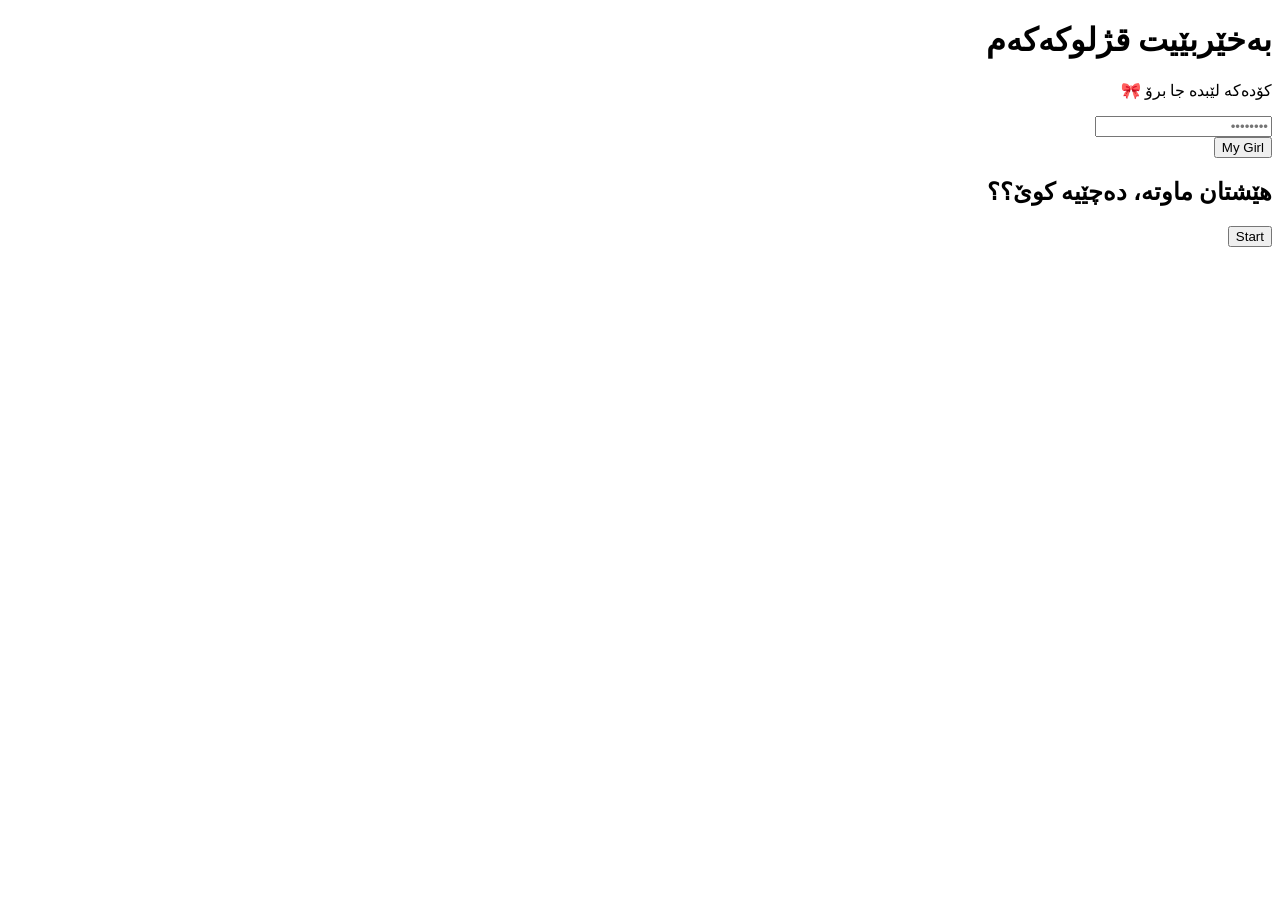
==== home.html @ 354fc25b "Create home.html" ====
<!DOCTYPE html>
<html lang="ku" dir="rtl">

<head>

    <meta charset="UTF-8">

    <meta name="viewport"
          content="width=device-width, initial-scale=1.0">

    <title>My Girl</title>

    <link rel="preconnect" href="https://fonts.googleapis.com">

    <link rel="preconnect"
          href="https://fonts.gstatic.com"
          crossorigin>

    <link href="https://fonts.googleapis.com/css2?family=Noto+Sans+Arabic:wght@300;400;500;600;700&family=Poppins:wght@400;500;600;700&display=swap"
          rel="stylesheet">

    <link rel="stylesheet"
          href="home.css">

</head>

<body>

<div class="background-blur"></div>

<div class="page">

    <div class="lock-card">

        <div class="top-circle"></div>

        <h1 class="title">

            بەخێربێیت قژلوکەکەم

        </h1>

        <p class="subtitle">

            کۆدەکە لێبدە جا برۆ 🎀

        </p>

        <div class="password-box">

            <input

                type="password"

                id="password"

                placeholder="••••••••"

                autocomplete="off">

        </div>

        <button

            id="unlockBtn">

            My Girl

        </button>

        <p

            id="message">

        </p>

    </div>

</div>

<div

id="quizPage"

class="hidden">

<div class="quiz-card">

<h2>

هێشتان ماوتە، دەچێیە کوێ؟؟

</h2>

<button

id="startQuiz">

Start

</button>

</div>

</div>

<script src="home.js"></script>

</body>

</html>
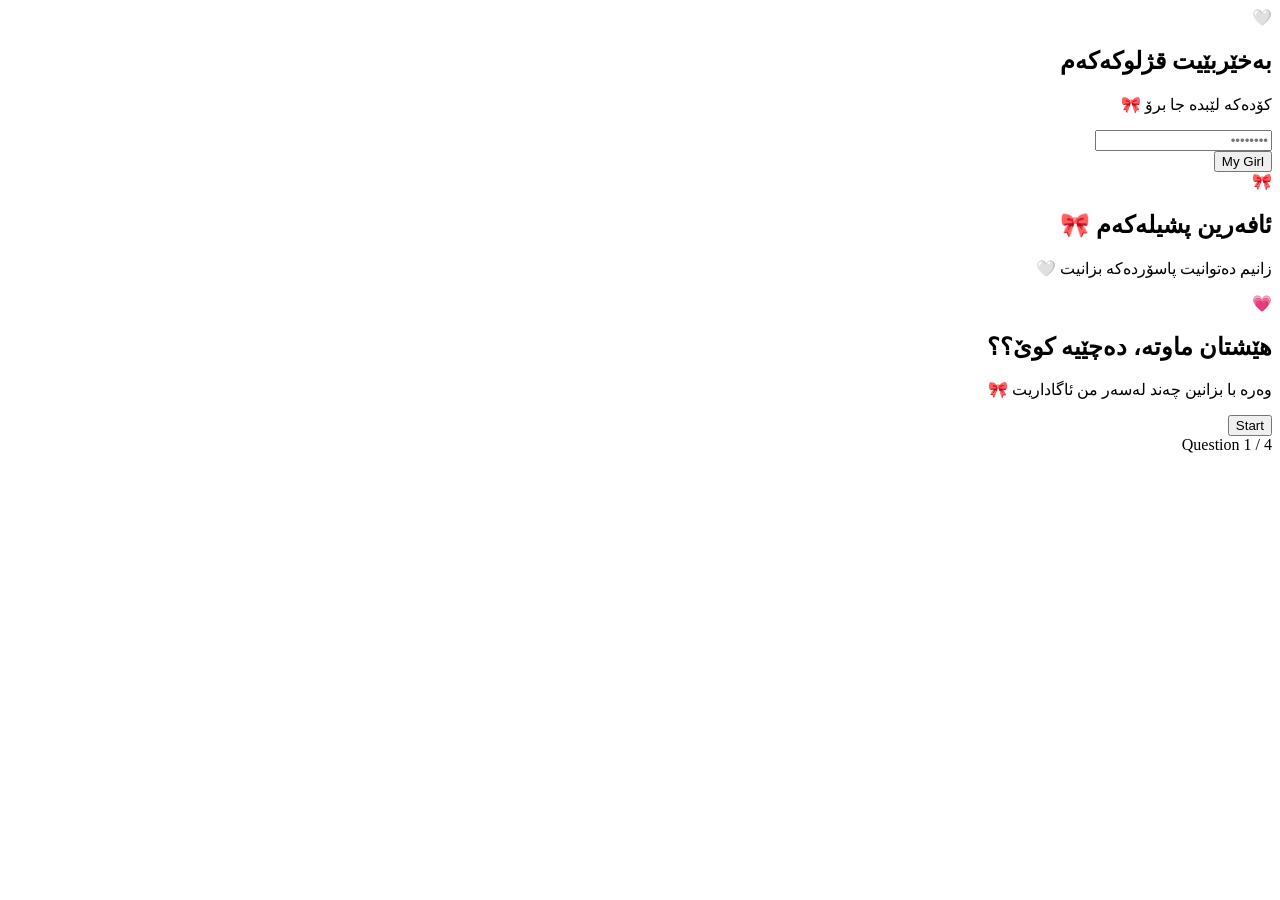
==== commit ed74e18d: "Create home.html" ====
--- a/home.html
+++ b/home.html
@@ -8,16 +8,24 @@
     <meta name="viewport"
           content="width=device-width, initial-scale=1.0">
 
-    <title>My Girl</title>
-
-    <link rel="preconnect" href="https://fonts.googleapis.com">
+    <meta name="theme-color"
+          content="#FFF8FB">
+
+    <title>My Girl 🎀</title>
+
+    <!-- Fonts -->
+
+    <link rel="preconnect"
+          href="https://fonts.googleapis.com">
 
     <link rel="preconnect"
           href="https://fonts.gstatic.com"
           crossorigin>
 
-    <link href="https://fonts.googleapis.com/css2?family=Noto+Sans+Arabic:wght@300;400;500;600;700&family=Poppins:wght@400;500;600;700&display=swap"
+    <link href="https://fonts.googleapis.com/css2?family=Poppins:wght@400;500;600;700&family=Noto+Sans+Arabic:wght@300;400;500;600;700&display=swap"
           rel="stylesheet">
+
+    <!-- CSS -->
 
     <link rel="stylesheet"
           href="home.css">
@@ -26,85 +34,200 @@
 
 <body>
 
-<div class="background-blur"></div>
-
-<div class="page">
-
-    <div class="lock-card">
-
-        <div class="top-circle"></div>
-
-        <h1 class="title">
-
-            بەخێربێیت قژلوکەکەم
-
-        </h1>
-
-        <p class="subtitle">
-
-            کۆدەکە لێبدە جا برۆ 🎀
-
-        </p>
-
-        <div class="password-box">
-
-            <input
-
-                type="password"
-
-                id="password"
-
-                placeholder="••••••••"
-
-                autocomplete="off">
-
-        </div>
-
-        <button
-
-            id="unlockBtn">
-
-            My Girl
-
-        </button>
-
-        <p
-
-            id="message">
-
-        </p>
+    <!-- Background -->
+
+    <div class="background-layer">
+
+        <span class="blur-circle blur-one"></span>
+
+        <span class="blur-circle blur-two"></span>
+
+        <span class="blur-circle blur-three"></span>
 
     </div>
 
-</div>
-
-<div
-
-id="quizPage"
-
-class="hidden">
-
-<div class="quiz-card">
-
-<h2>
-
-هێشتان ماوتە، دەچێیە کوێ؟؟
-
-</h2>
-
-<button
-
-id="startQuiz">
-
-Start
-
-</button>
-
-</div>
-
-</div>
-
-<script src="home.js"></script>
+
+    <!-- Main -->
+
+    <main class="home-container">
+
+        <section class="lock-card">
+
+            <div class="lock-icon">
+
+                <div class="icon-ring">
+
+                    <div class="icon-core">
+
+                        🤍
+
+                    </div>
+
+                </div>
+
+            </div>
+
+            <h1 class="main-title">
+
+                بەخێربێیت قژلوکەکەم
+
+            </h1>
+
+            <p class="main-subtitle">
+
+                کۆدەکە لێبدە جا برۆ 🎀
+
+            </p>
+
+            <!-- Password -->
+
+            <div class="password-wrapper">
+
+                <input
+
+                    id="passwordInput"
+
+                    type="password"
+
+                    placeholder="••••••••"
+
+                    autocomplete="off"
+
+                    spellcheck="false">
+
+            </div>
+
+            <!-- Unlock -->
+
+            <button id="unlockButton">
+
+                My Girl
+
+            </button>
+
+            <!-- Message -->
+
+            <div id="statusMessage">
+
+            </div>
+                        <!-- Success Screen -->
+
+            <section id="welcomeScreen"
+                     class="screen hidden">
+
+                <div class="screen-card">
+
+                    <div class="screen-icon">
+
+                        🎀
+
+                    </div>
+
+                    <h2 class="screen-title">
+
+                        ئافەرین پشیلەکەم 🎀
+
+                    </h2>
+
+                    <p class="screen-text">
+
+                        زانیم دەتوانیت پاسۆردەکە بزانیت 🤍
+
+                    </p>
+
+                </div>
+
+            </section>
+
+
+            <!-- Quiz Intro -->
+
+            <section id="quizIntro"
+                     class="screen hidden">
+
+                <div class="screen-card">
+
+                    <div class="screen-icon">
+
+                        💗
+
+                    </div>
+
+                    <h2 class="screen-title">
+
+                        هێشتان ماوتە، دەچێیە کوێ؟؟
+
+                    </h2>
+
+                    <p class="screen-text">
+
+                        وەرە با بزانین چەند لەسەر من ئاگاداریت 🎀
+
+                    </p>
+
+                    <button id="startQuizButton"
+                            class="primary-button">
+
+                        Start
+
+                    </button>
+
+                </div>
+
+            </section>
+
+
+            <!-- Quiz -->
+
+            <section id="quizSection"
+                     class="hidden">
+
+                <div class="quiz-card">
+
+                    <div id="questionNumber">
+
+                        Question 1 / 4
+
+                    </div>
+
+                    <h2 id="questionTitle">
+
+                    </h2>
+
+                    <div id="answersContainer">
+
+                    </div>
+
+                </div>
+
+            </section>
+
+        </section>
+
+    </main>
+        <!-- Floating Decoration -->
+
+    <div class="floating-heart heart-one"></div>
+
+    <div class="floating-heart heart-two"></div>
+
+    <div class="floating-heart heart-three"></div>
+
+
+    <!-- Audio (Later) -->
+
+    <audio id="backgroundMusic"
+           preload="auto"
+           loop>
+
+        <!-- music.mp3 -->
+
+    </audio>
+
+
+    <!-- JavaScript -->
+
+    <script src="home.js"></script>
 
 </body>
 
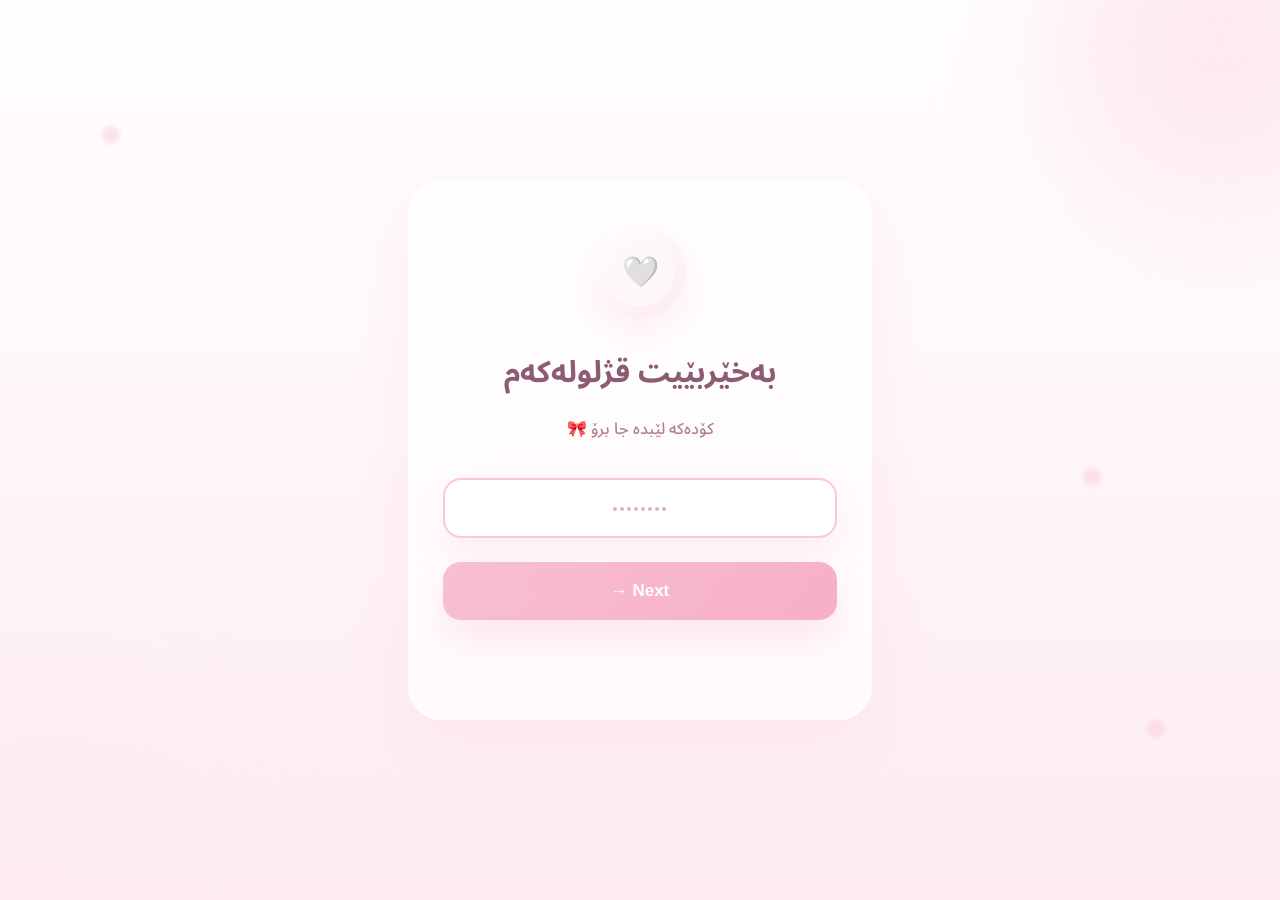
==== commit bd92f17c: "Update home.html" ====
--- a/home.html
+++ b/home.html
@@ -11,7 +11,7 @@
     <meta name="theme-color"
           content="#FFF8FB">
 
-    <title>My Girl 🎀</title>
+     <title>Next 🎀</title>
 
     <!-- Fonts -->
 
@@ -69,7 +69,7 @@
 
             <h1 class="main-title">
 
-                بەخێربێیت قژلوکەکەم
+                بەخێربێیت قژلولەکەم
 
             </h1>
 
@@ -101,7 +101,7 @@
 
             <button id="unlockButton">
 
-                My Girl
+                Next →
 
             </button>
 
--- a/home.css
+++ b/home.css
@@ -0,0 +1,780 @@
+/* =========================================================
+   Google Font
+========================================================= */
+
+@import url("https://fonts.googleapis.com/css2?family=Poppins:wght@400;500;600;700&family=Noto+Sans+Arabic:wght@300;400;500;600;700&display=swap");
+
+
+/* =========================================================
+   Reset
+========================================================= */
+
+*{
+
+    margin:0;
+
+    padding:0;
+
+    box-sizing:border-box;
+
+}
+
+html{
+
+    scroll-behavior:smooth;
+
+}
+
+body{
+
+    min-height:100vh;
+
+    overflow-x:hidden;
+
+    direction:rtl;
+
+    font-family:"Noto Sans Arabic","Poppins",sans-serif;
+
+    background:#FFF8FB;
+
+    color:#5F4B55;
+
+    display:flex;
+
+    justify-content:center;
+
+    align-items:center;
+
+    position:relative;
+
+}
+
+
+/* =========================================================
+   Background
+========================================================= */
+
+.background-layer{
+
+    position:fixed;
+
+    inset:0;
+
+    overflow:hidden;
+
+    z-index:-2;
+
+    background:
+
+    linear-gradient(
+
+    180deg,
+
+    #FFFDFE 0%,
+
+    #FFF8FB 40%,
+
+    #FDEBF1 100%
+
+    );
+
+}
+
+.blur-circle{
+
+    position:absolute;
+
+    border-radius:50%;
+
+    filter:blur(70px);
+
+    animation:float 12s ease-in-out infinite;
+
+}
+
+.blur-one{
+
+    width:320px;
+
+    height:320px;
+
+    background:#FBC6D8;
+
+    top:-120px;
+
+    right:-100px;
+
+    opacity:.35;
+
+}
+
+.blur-two{
+
+    width:260px;
+
+    height:260px;
+
+    background:#FDEBF1;
+
+    bottom:-90px;
+
+    left:-80px;
+
+    opacity:.55;
+
+    animation-delay:2s;
+
+}
+
+.blur-three{
+
+    width:180px;
+
+    height:180px;
+
+    background:#FFE9F2;
+
+    top:40%;
+
+    left:45%;
+
+    opacity:.35;
+
+    animation-delay:4s;
+
+}
+
+
+/* =========================================================
+   Main Container
+========================================================= */
+
+.home-container{
+
+    width:100%;
+
+    max-width:520px;
+
+    padding:28px;
+
+}
+
+.lock-card{
+
+    position:relative;
+
+    overflow:hidden;
+
+    background:rgba(255,255,255,.72);
+
+    backdrop-filter:blur(25px);
+
+    -webkit-backdrop-filter:blur(25px);
+
+    border:1px solid rgba(255,255,255,.85);
+
+    border-radius:34px;
+
+    padding:45px 34px;
+
+    box-shadow:
+
+    0 18px 60px rgba(252,199,218,.22);
+
+    animation:cardShow .8s ease;
+
+}
+/* =========================================================
+   Lock Icon
+========================================================= */
+
+.lock-icon{
+
+    display:flex;
+
+    justify-content:center;
+
+    margin-bottom:28px;
+
+}
+
+.icon-ring{
+
+    width:92px;
+
+    height:92px;
+
+    border-radius:50%;
+
+    background:linear-gradient(145deg,#FFF,#FDEBF1);
+
+    display:flex;
+
+    align-items:center;
+
+    justify-content:center;
+
+    box-shadow:
+
+    0 12px 35px rgba(252,199,218,.30);
+
+}
+
+.icon-core{
+
+    width:68px;
+
+    height:68px;
+
+    border-radius:50%;
+
+    background:#FFF8FB;
+
+    display:flex;
+
+    align-items:center;
+
+    justify-content:center;
+
+    font-size:30px;
+
+}
+
+
+/* =========================================================
+   Titles
+========================================================= */
+
+.main-title{
+
+    text-align:center;
+
+    font-size:30px;
+
+    font-weight:700;
+
+    color:#8C5C73;
+
+    margin-bottom:12px;
+
+    line-height:1.8;
+
+}
+
+.main-subtitle{
+
+    text-align:center;
+
+    color:#B07E95;
+
+    font-size:16px;
+
+    font-weight:500;
+
+    margin-bottom:34px;
+
+}
+
+
+/* =========================================================
+   Password Input
+========================================================= */
+
+.password-wrapper{
+
+    margin-bottom:22px;
+
+}
+
+#passwordInput{
+
+    width:100%;
+
+    height:60px;
+
+    border:none;
+
+    outline:none;
+
+    border-radius:18px;
+
+    background:#FFFFFF;
+
+    padding:0 20px;
+
+    text-align:center;
+
+    font-size:18px;
+
+    color:#8A6577;
+
+    font-family:"Poppins","Noto Sans Arabic",sans-serif;
+
+    box-shadow:
+
+    inset 0 0 0 1px rgba(250,214,226,.8),
+
+    0 10px 28px rgba(252,199,218,.12);
+
+    transition:.35s;
+
+}
+
+#passwordInput::placeholder{
+
+    color:#D5B6C5;
+
+}
+
+#passwordInput:focus{
+
+    transform:translateY(-2px);
+
+    box-shadow:
+
+    inset 0 0 0 2px #FBC6D8,
+
+    0 15px 35px rgba(252,199,218,.28);
+
+}
+
+
+/* =========================================================
+   Unlock Button
+========================================================= */
+
+#unlockButton{
+
+    width:100%;
+
+    height:58px;
+
+    border:none;
+
+    border-radius:18px;
+
+    cursor:pointer;
+
+    font-size:17px;
+
+    font-weight:700;
+
+    color:white;
+
+    background:linear-gradient(135deg,#F8BFD3,#F6AFC8);
+
+    transition:.35s;
+
+    box-shadow:
+
+    0 18px 35px rgba(248,191,211,.35);
+
+}
+
+#unlockButton:hover{
+
+    transform:translateY(-3px);
+
+    box-shadow:
+
+    0 22px 42px rgba(248,191,211,.45);
+
+}
+
+#unlockButton:active{
+
+    transform:scale(.98);
+
+}
+
+
+/* =========================================================
+   Status Message
+========================================================= */
+
+#statusMessage{
+
+    min-height:32px;
+
+    margin-top:22px;
+
+    text-align:center;
+
+    color:#A46C84;
+
+    font-size:15px;
+
+    font-weight:600;
+
+    line-height:1.9;
+
+}
+/* =========================================================
+   Screens
+========================================================= */
+
+.screen{
+
+    margin-top:34px;
+
+    animation:fadeUp .6s ease;
+
+}
+
+.screen-card{
+
+    background:rgba(255,255,255,.78);
+
+    border:1px solid rgba(255,255,255,.9);
+
+    border-radius:24px;
+
+    padding:30px 24px;
+
+    text-align:center;
+
+    box-shadow:0 18px 40px rgba(252,199,218,.18);
+
+}
+
+.screen-icon{
+
+    font-size:42px;
+
+    margin-bottom:18px;
+
+}
+
+.screen-title{
+
+    color:#8B6175;
+
+    font-size:25px;
+
+    font-weight:700;
+
+    margin-bottom:12px;
+
+}
+
+.screen-text{
+
+    color:#A97D90;
+
+    font-size:16px;
+
+    line-height:2;
+
+    font-weight:500;
+
+}
+
+.hidden{
+
+    display:none;
+
+}
+
+
+/* =========================================================
+   Primary Button
+========================================================= */
+
+.primary-button{
+
+    margin-top:26px;
+
+    width:100%;
+
+    height:56px;
+
+    border:none;
+
+    border-radius:18px;
+
+    cursor:pointer;
+
+    color:#fff;
+
+    font-size:17px;
+
+    font-weight:700;
+
+    background:linear-gradient(135deg,#F8BFD3,#F5AFC7);
+
+    transition:.35s;
+
+    box-shadow:0 16px 35px rgba(248,191,211,.30);
+
+}
+
+.primary-button:hover{
+
+    transform:translateY(-3px);
+
+}
+
+.primary-button:active{
+
+    transform:scale(.98);
+
+}
+
+
+/* =========================================================
+   Quiz
+========================================================= */
+
+.quiz-card{
+
+    margin-top:34px;
+
+    background:rgba(255,255,255,.80);
+
+    border-radius:26px;
+
+    padding:30px;
+
+    box-shadow:0 20px 45px rgba(252,199,218,.20);
+
+}
+
+#questionNumber{
+
+    text-align:center;
+
+    color:#D19AB0;
+
+    font-size:14px;
+
+    font-weight:700;
+
+    margin-bottom:16px;
+
+}
+
+#questionTitle{
+
+    text-align:center;
+
+    color:#8B6175;
+
+    font-size:24px;
+
+    line-height:2;
+
+    margin-bottom:28px;
+
+}
+
+#answersContainer{
+
+    display:grid;
+
+    gap:16px;
+
+}
+
+.answer-button{
+
+    width:100%;
+
+    min-height:58px;
+
+    border:none;
+
+    border-radius:18px;
+
+    cursor:pointer;
+
+    background:#FFFDFE;
+
+    color:#8C6779;
+
+    font-size:16px;
+
+    font-weight:600;
+
+    transition:.35s;
+
+    box-shadow:
+
+    inset 0 0 0 1px rgba(250,214,226,.85);
+
+}
+
+.answer-button:hover{
+
+    background:#FDEBF1;
+
+    transform:translateY(-2px);
+
+}
+
+.answer-button.correct{
+
+    background:#DDF8E8;
+
+    color:#3B7B55;
+
+}
+
+.answer-button.wrong{
+
+    background:#FFE3E6;
+
+    color:#B94E66;
+
+}
+
+
+/* =========================================================
+   Floating Hearts
+========================================================= */
+
+.floating-heart{
+
+    position:fixed;
+
+    width:18px;
+
+    height:18px;
+
+    border-radius:50%;
+
+    background:rgba(251,198,216,.45);
+
+    filter:blur(2px);
+
+    animation:float 9s ease-in-out infinite;
+
+    z-index:-1;
+
+}
+
+.heart-one{
+
+    top:14%;
+
+    left:8%;
+
+}
+
+.heart-two{
+
+    bottom:18%;
+
+    right:9%;
+
+    animation-delay:2s;
+
+}
+
+.heart-three{
+
+    top:52%;
+
+    right:14%;
+
+    animation-delay:4s;
+
+}
+/* =========================================================
+   Animations
+========================================================= */
+
+@keyframes cardShow{
+
+    from{
+
+        opacity:0;
+
+        transform:translateY(35px) scale(.96);
+
+    }
+
+    to{
+
+        opacity:1;
+
+        transform:translateY(0) scale(1);
+
+    }
+
+}
+
+@keyframes fadeUp{
+
+    from{
+
+        opacity:0;
+
+        transform:translateY(20px);
+
+    }
+
+    to{
+
+        opacity:1;
+
+        transform:translateY(0);
+
+    }
+
+}
+
+@keyframes float{
+
+    0%{
+
+        transform:translateY(0px);
+
+    }
+
+    50%{
+
+        transform:translateY(-18px);
+
+    }
+
+    100%{
+
+        transform:translateY(0px);
+
+    }
+
+}
+
+@keyframes shake{
+
+    0%{
+
+        transform:translateX(0);
+
+    }
+
+    20%{
+
+        transform:translateX(-8px);
+
+    }
+
+    40%{
+
+        transform:translateX(8px);
+
+    }
+
+    60%{
+
+        transform:translateX(-6px);
+
+    }
+
+    80%{
+
+        transform:translateX(6px);
+
+    }
+
+    100
